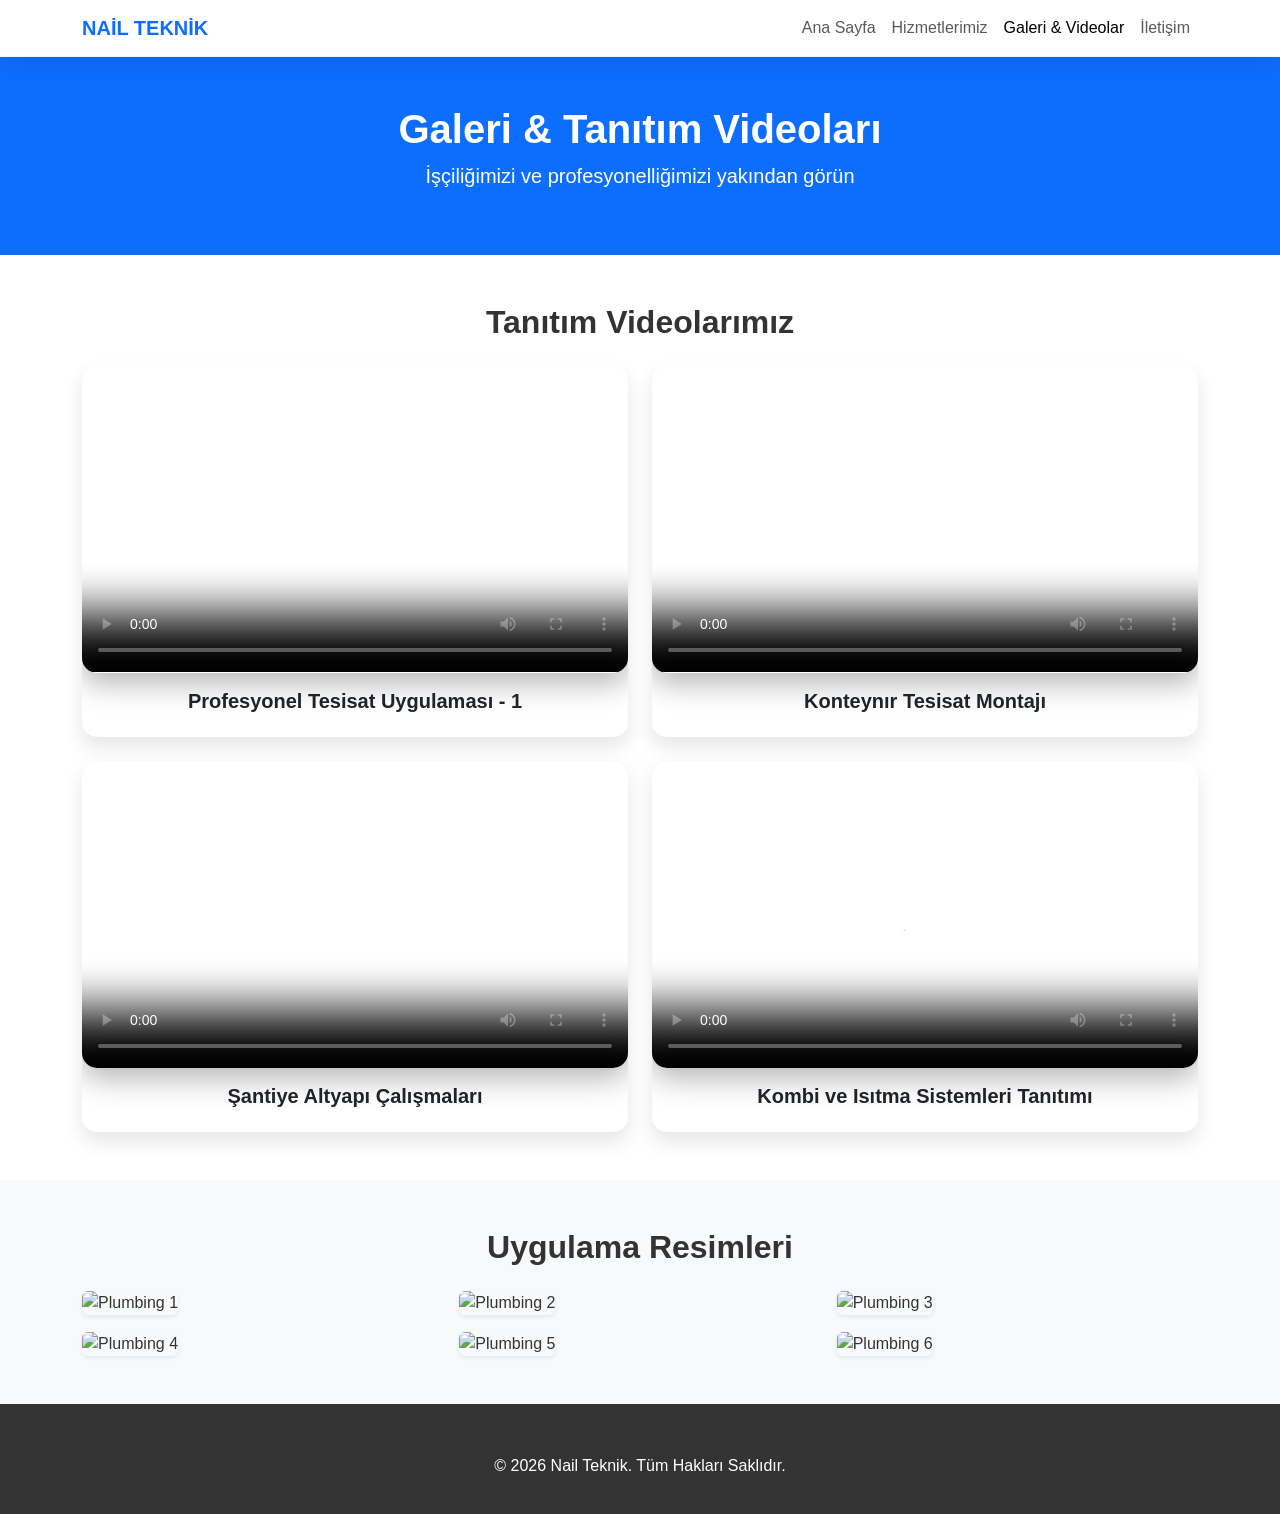
==== nail_teknik/galeri.html @ 895f4d0b "Nail Teknik kurumsal web sitesi ilk sürüm: SEO uyumlu, profesyonel tasarım ve video entegrasyonu" ====
<!DOCTYPE html>
<html lang="tr">
<head>
    <meta charset="UTF-8">
    <meta name="viewport" content="width=device-width, initial-scale=1.0">
    <title>Galeri & Videolar | Nail Teknik</title>

    <link href="https://cdn.jsdelivr.net/npm/bootstrap@5.3.0/dist/css/bootstrap.min.css" rel="stylesheet">
    <link rel="stylesheet" href="https://cdnjs.cloudflare.com/ajax/libs/font-awesome/6.4.0/css/all.min.css">
    <link rel="stylesheet" href="css/style.css">
</head>
<body>

    <!-- Navbar -->
    <nav class="navbar navbar-expand-lg sticky-top">
        <div class="container">
            <a class="navbar-brand fw-bold text-primary" href="index.html">NAİL TEKNİK</a>
            <button class="navbar-toggler" type="button" data-bs-toggle="collapse" data-bs-target="#navbarNav">
                <span class="navbar-toggler-icon"></span>
            </button>
            <div class="collapse navbar-collapse" id="navbarNav">
                <ul class="navbar-nav ms-auto">
                    <li class="nav-item"><a class="nav-link" href="index.html">Ana Sayfa</a></li>
                    <li class="nav-item"><a class="nav-link" href="hizmetler.html">Hizmetlerimiz</a></li>
                    <li class="nav-item"><a class="nav-link active" href="galeri.html">Galeri & Videolar</a></li>
                    <li class="nav-item"><a class="nav-link" href="iletisim.html">İletişim</a></li>
                </ul>
            </div>
        </div>
    </nav>

    <!-- Header -->
    <section class="bg-primary text-white py-5">
        <div class="container text-center">
            <h1 class="fw-bold">Galeri & Tanıtım Videoları</h1>
            <p class="lead">İşçiliğimizi ve profesyonelliğimizi yakından görün</p>
        </div>
    </section>

    <!-- Video Gallery -->
    <section class="py-5">
        <div class="container">
            <h2 class="fw-bold mb-4 text-center">Tanıtım Videolarımız</h2>
            <div class="row g-4">
                <!-- Video 1 -->
                <div class="col-md-6">
                    <div class="card card-3d overflow-hidden">
                        <div class="video-container">
                            <video controls poster="https://images.unsplash.com/photo-1595841696677-6489ff3f8cd1?ixlib=rb-4.0.3&auto=format&fit=crop&w=800&q=80">
                                <source src="assets/videos/video1.mp4" type="video/mp4">
                                Tarayıcınız video etiketini desteklemiyor.
                            </video>
                        </div>
                        <div class="p-3 text-center">
                            <h5 class="fw-bold">Profesyonel Tesisat Uygulaması - 1</h5>
                        </div>
                    </div>
                </div>
                <!-- Video 2 -->
                <div class="col-md-6">
                    <div class="card card-3d overflow-hidden">
                        <div class="video-container">
                            <video controls poster="https://images.unsplash.com/photo-1504148455328-c376907d081c?ixlib=rb-4.0.3&auto=format&fit=crop&w=800&q=80">
                                <source src="assets/videos/video2.mp4" type="video/mp4">
                                Tarayıcınız video etiketini desteklemiyor.
                            </video>
                        </div>
                        <div class="p-3 text-center">
                            <h5 class="fw-bold">Konteynır Tesisat Montajı</h5>
                        </div>
                    </div>
                </div>
                <!-- Video 3 -->
                <div class="col-md-6">
                    <div class="card card-3d overflow-hidden">
                        <div class="video-container">
                            <video controls poster="https://images.unsplash.com/photo-1621905235277-f25426dc5178?ixlib=rb-4.0.3&auto=format&fit=crop&w=800&q=80">
                                <source src="assets/videos/video3.mp4" type="video/mp4">
                                Tarayıcınız video etiketini desteklemiyor.
                            </video>
                        </div>
                        <div class="p-3 text-center">
                            <h5 class="fw-bold">Şantiye Altyapı Çalışmaları</h5>
                        </div>
                    </div>
                </div>
                <!-- Video 4 -->
                <div class="col-md-6">
                    <div class="card card-3d overflow-hidden">
                        <div class="video-container">
                            <video controls poster="https://images.unsplash.com/photo-1585338107529-13afc5f02586?ixlib=rb-4.0.3&auto=format&fit=crop&w=800&q=80">
                                <source src="assets/videos/video4.mp4" type="video/mp4">
                                Tarayıcınız video etiketini desteklemiyor.
                            </video>
                        </div>
                        <div class="p-3 text-center">
                            <h5 class="fw-bold">Kombi ve Isıtma Sistemleri Tanıtımı</h5>
                        </div>
                    </div>
                </div>
            </div>
        </div>
    </section>

    <!-- Image Gallery -->
    <section class="py-5 bg-light">
        <div class="container">
            <h2 class="fw-bold mb-4 text-center">Uygulama Resimleri</h2>
            <div class="row g-3">
                <div class="col-md-4">
                    <img src="https://images.unsplash.com/photo-1607472586893-edb58bdc0e39?ixlib=rb-4.0.3&auto=format&fit=crop&w=600&q=80" class="img-fluid rounded shadow-sm w-100" alt="Plumbing 1">
                </div>
                <div class="col-md-4">
                    <img src="https://images.unsplash.com/photo-1581244277943-fe4a9c777189?ixlib=rb-4.0.3&auto=format&fit=crop&w=600&q=80" class="img-fluid rounded shadow-sm w-100" alt="Plumbing 2">
                </div>
                <div class="col-md-4">
                    <img src="https://images.unsplash.com/photo-1542013936693-884638332954?ixlib=rb-4.0.3&auto=format&fit=crop&w=600&q=80" class="img-fluid rounded shadow-sm w-100" alt="Plumbing 3">
                </div>
                <div class="col-md-4">
                    <img src="https://images.unsplash.com/photo-1584622781564-1d9876a1df8d?ixlib=rb-4.0.3&auto=format&fit=crop&w=600&q=80" class="img-fluid rounded shadow-sm w-100" alt="Plumbing 4">
                </div>
                <div class="col-md-4">
                    <img src="https://images.unsplash.com/photo-1617333562259-dbb5883d6506?ixlib=rb-4.0.3&auto=format&fit=crop&w=600&q=80" class="img-fluid rounded shadow-sm w-100" alt="Plumbing 5">
                </div>
                <div class="col-md-4">
                    <img src="https://images.unsplash.com/photo-1595246140625-573b715d11dc?ixlib=rb-4.0.3&auto=format&fit=crop&w=600&q=80" class="img-fluid rounded shadow-sm w-100" alt="Plumbing 6">
                </div>
            </div>
        </div>
    </section>

    <!-- Footer -->
    <footer class="footer">
        <div class="container text-center">
            <p>&copy; 2026 Nail Teknik. Tüm Hakları Saklıdır.</p>
        </div>
    </footer>

    <script src="https://cdn.jsdelivr.net/npm/bootstrap@5.3.0/dist/js/bootstrap.bundle.min.js"></script>
</body>
</html>
---- nail_teknik/css/style.css ----
:root {
    --primary-blue: #0056b3;
    --secondary-blue: #00aaff;
    --dark-grey: #333;
    --light-grey: #f8f9fa;
    --accent-gold: #ffcc00;
}

body {
    font-family: 'Segoe UI', Tahoma, Geneva, Verdana, sans-serif;
    color: var(--dark-grey);
    background-color: #fff;
    overflow-x: hidden;
}

/* 3D Glassmorphism / Professional look */
.navbar {
    background: rgba(255, 255, 255, 0.9);
    backdrop-filter: blur(10px);
    box-shadow: 0 4px 30px rgba(0, 0, 0, 0.1);
    border-bottom: 1px solid rgba(0, 0, 0, 0.05);
}

.hero-section {
    background: linear-gradient(135deg, #0056b3 0%, #00aaff 100%);
    color: white;
    padding: 100px 0;
    position: relative;
    overflow: hidden;
}

.hero-section::after {
    content: '';
    position: absolute;
    bottom: -50px;
    right: -50px;
    width: 300px;
    height: 300px;
    background: rgba(255, 255, 255, 0.1);
    border-radius: 50%;
}

.card-3d {
    background: #fff;
    border: none;
    border-radius: 15px;
    box-shadow: 0 10px 20px rgba(0,0,0,0.1);
    transition: transform 0.3s ease, box-shadow 0.3s ease;
}

.card-3d:hover {
    transform: translateY(-10px);
    box-shadow: 0 15px 30px rgba(0,0,0,0.2);
}

.service-icon {
    font-size: 3rem;
    color: var(--primary-blue);
    margin-bottom: 20px;
}

.footer {
    background: var(--dark-grey);
    color: white;
    padding: 50px 0 20px;
}

.video-container {
    position: relative;
    padding-bottom: 56.25%; /* 16:9 */
    height: 0;
    overflow: hidden;
    border-radius: 15px;
    box-shadow: 0 10px 30px rgba(0,0,0,0.3);
}

.video-container video {
    position: absolute;
    top: 0;
    left: 0;
    width: 100%;
    height: 100%;
}

.seo-text {
    font-size: 0.9rem;
    color: #666;
}

.btn-primary-3d {
    background: var(--primary-blue);
    border: none;
    padding: 12px 30px;
    border-radius: 30px;
    box-shadow: 0 5px 15px rgba(0, 86, 179, 0.4);
    transition: all 0.3s ease;
}

.btn-primary-3d:hover {
    background: var(--secondary-blue);
    transform: scale(1.05);
}
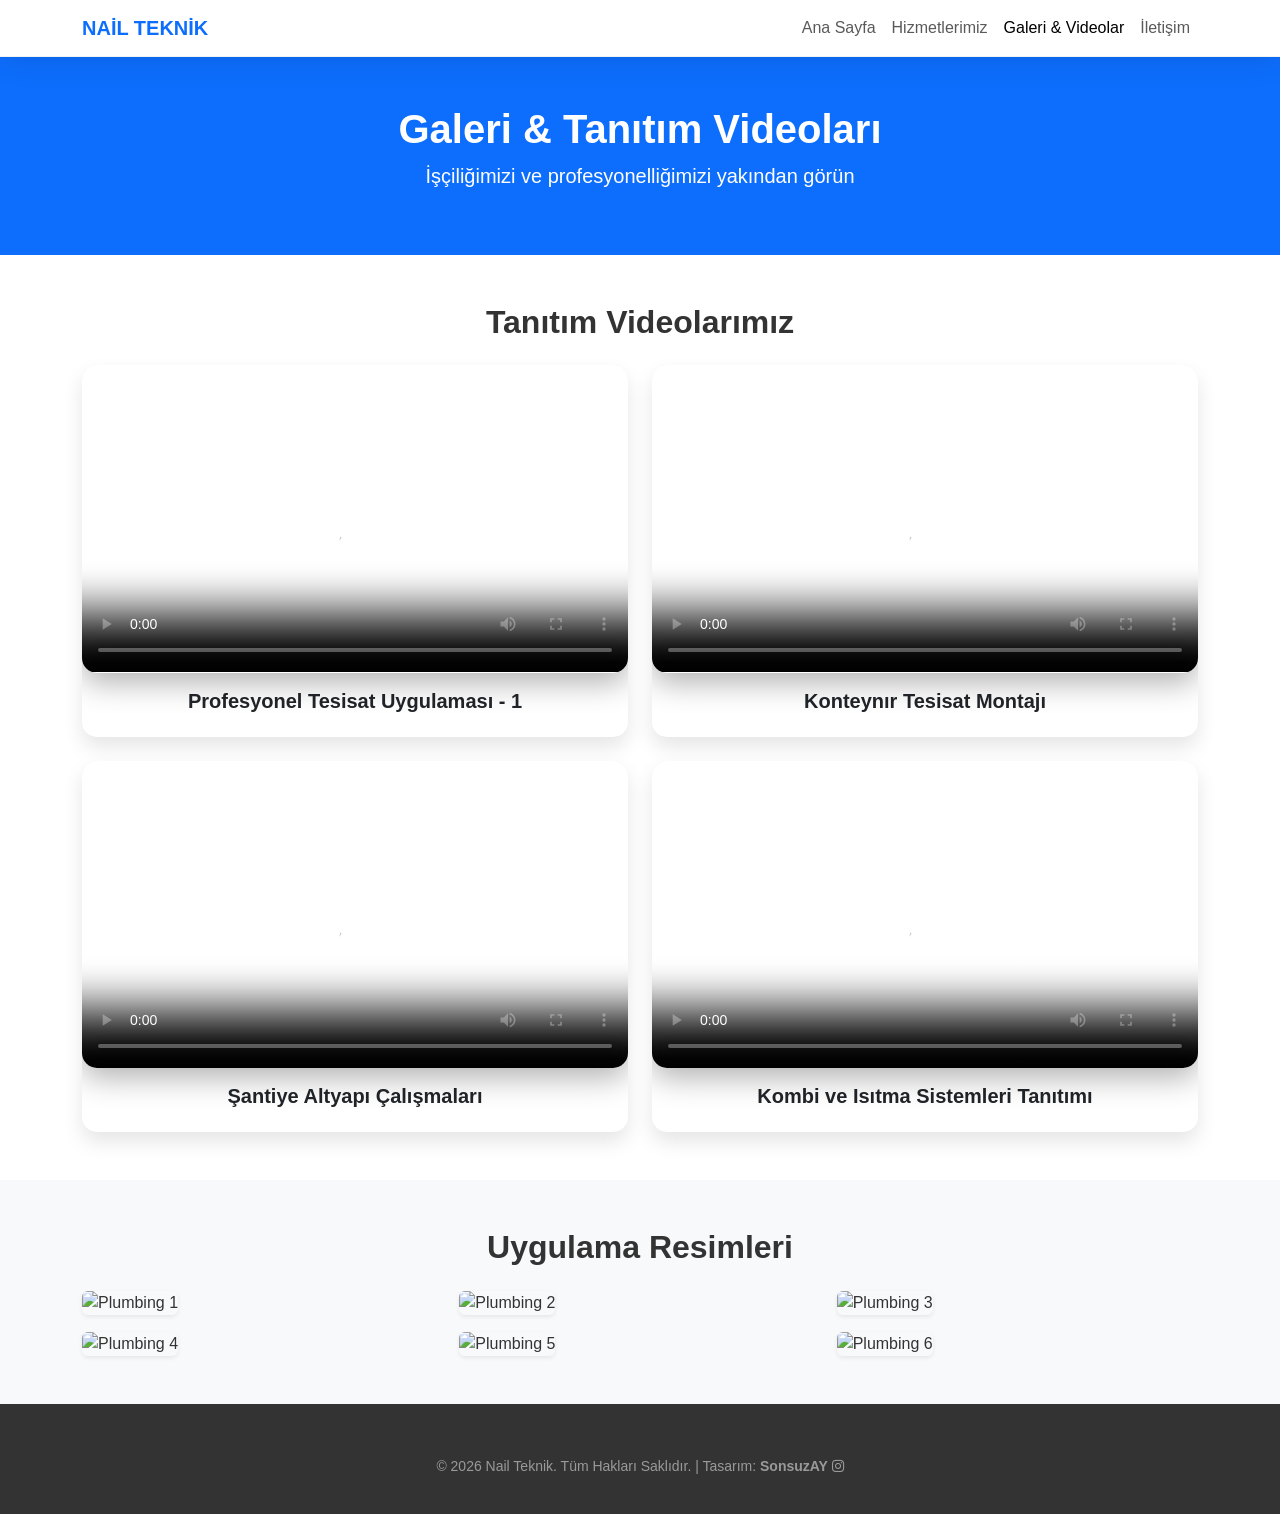
==== commit 59473205: "SonsuzAY tasarım imzası ve Instagram linki tüm sayfalara eklendi" ====
--- a/nail_teknik/galeri.html
+++ b/nail_teknik/galeri.html
@@ -132,7 +132,7 @@
     <!-- Footer -->
     <footer class="footer">
         <div class="container text-center">
-            <p>&copy; 2026 Nail Teknik. Tüm Hakları Saklıdır.</p>
+            <p class="text-white-50"><small>&copy; 2026 Nail Teknik. Tüm Hakları Saklıdır. | Tasarım: <a href="https://www.instagram.com/sonsuzay.as?stkn=aWY2eDU3dTQyam1o" target="_blank" class="text-white-50 text-decoration-none fw-bold">SonsuzAY <i class="fab fa-instagram"></i></a></small></p>
         </div>
     </footer>
 
--- a/nail_teknik/css/style.css
+++ b/nail_teknik/css/style.css
@@ -27,6 +27,14 @@
     padding: 100px 0;
     position: relative;
     overflow: hidden;
+    min-height: 80vh; /* Mobilde daha iyi görünmesi için minimum yükseklik */
+    display: flex;
+    align-items: center;
+}
+
+.hero-section .container {
+    position: relative;
+    z-index: 2; /* Butonların üzerine başka katman binmesini engeller */
 }
 
 .hero-section::after {
@@ -100,3 +108,40 @@
     background: var(--secondary-blue);
     transform: scale(1.05);
 }
+
+/* --- Mobil Optimizasyon (Dikey Ekran) --- */
+@media (max-width: 768px) {
+    .display-3 {
+        font-size: 2.5rem; /* Başlığı mobilde küçült */
+    }
+
+    .hero-section {
+        padding: 60px 0;
+        min-height: 60vh;
+    }
+
+    .hero-section .d-flex {
+        flex-direction: column; /* Butonları alt alta diz */
+        gap: 15px !important;
+    }
+
+    .btn-lg {
+        width: 100%; /* Butonlar tam genişlik olsun (tıklanması kolaylaşır) */
+        padding: 15px;
+        font-size: 1.2rem;
+    }
+
+    .card-3d {
+        margin-bottom: 20px;
+    }
+
+    .navbar-brand {
+        font-size: 1.2rem;
+    }
+
+    /* Tıklanabilir alanları netleştir */
+    a, button {
+        cursor: pointer;
+        touch-action: manipulation; /* Dokunmatik gecikmesini azaltır */
+    }
+}
